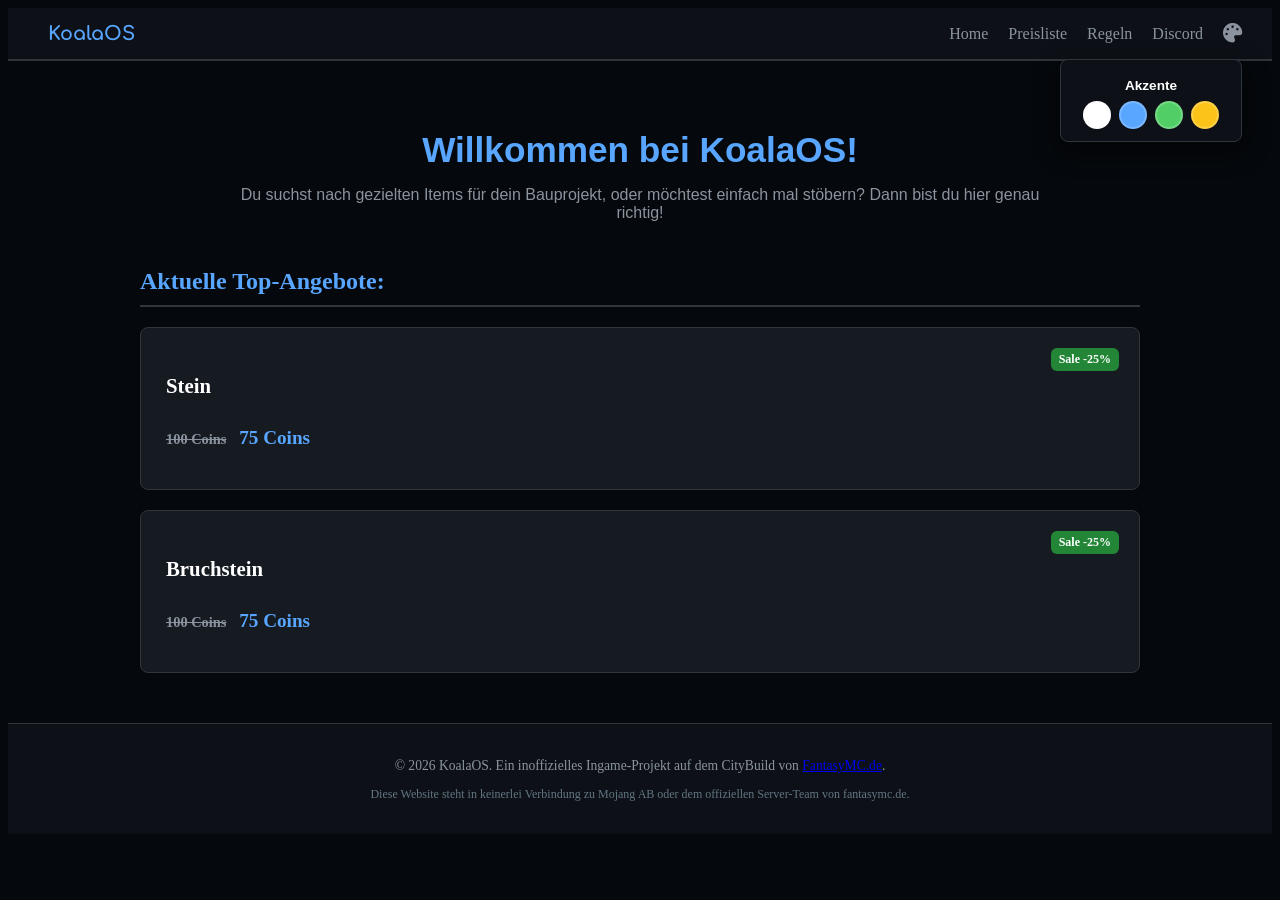
==== index.html @ 56ce98eb "Preisliste" ====
<!DOCTYPE html>
<html lang="en">
<head>
    <meta charset="UTF-8">
    <meta name="viewport" content="width=device-width, initial-scale=1.0">
    <title>KoalaOS</title>

    <link rel="preconnect" href="https://fonts.googleapis.com">
    <link rel="preconnect" href="https://fonts.gstatic.com" crossorigin>
    <link href="https://fonts.googleapis.com/css2?family=Comfortaa:wght@300..700&family=Libre+Baskerville:ital,wght@0,400..700;1,400..700&display=swap" rel="stylesheet">

    <link rel="stylesheet" href="https://cdnjs.cloudflare.com/ajax/libs/font-awesome/6.4.0/css/all.min.css">

    <link rel="stylesheet" href="style.css">

    <header class="actionbar">
        <div class="logo">
            <span class="icon"></span>
            <span class="title">KoalaOS</span>
        </div>

        <nav class="nav-left">
            <a href="index.html">Home</a>
            <a href="pricelist.html">Preisliste</a>
            <a href="rules.html">Regeln</a>
            <a href="https://discord.gg/XpzhPEUMTs" target="_blank" class="discord_btn">Discord</a>

            <div class="theme-picker-container">
                <i class="fas fa-palette" id="themeIcon"></i>
            
                <div id="themeMenu" class="theme-menu">
                    <h4>Akzente</h4>
                    <div class="color-options">
                        <span class="color-btn" style="background-color: #ffffff;" onclick="setTheme('white')" title="Weiß"></span>
                        <span class="color-btn" style="background-color: #58a6ff;" onclick="setTheme('blue')" title="Blau"></span>
                        <span class="color-btn" style="background-color: #51cf66;" onclick="setTheme('green')" title="Grün"></span>
                        <span class="color-btn" style="background-color: #fcc419;" onclick="setTheme('gold')" title="Gold"></span>
                    </div>
                </div>
            </div>
        </nav>
    </header>

    <main class="content-wrapper">
        <section class="hero-section">
            <h1>Willkommen bei KoalaOS!</h1>
            <p>Du suchst nach gezielten Items für dein Bauprojekt, oder möchtest einfach mal stöbern? Dann bist du hier genau richtig!</p>
        </section>

        <section class="offers-section">
            <h2>Aktuelle Top-Angebote:</h2>
            <div class="offers-grid">
                <div class="offer-card">
                    <span class="badge sale">Sale -25%</span>
                    <h3>Stein</h3>
                    <p class="price"><span class="old-price">100 Coins</span> 75 Coins</p>
                </div>

                <div class="offer-card">
                    <span class="badge sale">Sale -25%</span>
                    <h3>Bruchstein</h3>
                    <p class="price"><span class="old-price">100 Coins</span> 75 Coins</p>
                </div>
            </div>
        </section>
    </main>
</head>
<body>

    <script src="script.js"></script>
</body>
<footer class="site-footer">
    <p>&copy; 2026 KoalaOS. Ein inoffizielles Ingame-Projekt auf dem CityBuild von <a href="https://">FantasyMC.de</a>.</p>
    <p class="disclaimer">
        Diese Website steht in keinerlei Verbindung zu Mojang AB oder dem offiziellen Server-Team von fantasymc.de.
    </p>
</footer>
</html>
---- style.css ----
:root {
    --accent-color: #58a6ff;
}

body {
    background-color: #05080c;
}

.actionbar {
    position: sticky;
    top: 0;
    z-index: 1000;
    display: flex;
    justify-content: space-between;
    align-items: center;
    background-color: #0d1117;
    border-bottom: 2px solid #30363d;
    padding: 15px 30px;
    box-shadow: 0 4px 10px rgba (0, 0, 0, 0.5);
}

.actionbar .logo {
    display: flex;
    align-items: center;
    gap: 10px;
    font-size: 1.2rem;
    font-weight: bold;
    color: var(--accent-color);
    font-family: 'Comfortaa', sans-serif;
}

.actionbar .nav-left {
    display: flex;
    align-items: center;
    gap: 20px;
}

.actionbar .nav-left a {
    text-decoration: none;
    color: #8b949e;
    font-weight: 500;
    transition: color 0.2s ease;
}

.actionbar .nav-left a:hover {
    color: var(--accent-color);
}

.theme-picker-container {
    position: relative;
    display: inline-block;
    transition: pointer;
}

#themeIcon {
    font-size: 1.2rem;
    color: #8b949e;
    transition: color 0.2s;
}

#themeIcon:hover {
    color: #ffffff;
}

.theme-menu {
    position: absolute;
    right: 0;
    top: 35px;
    background-color: #0d1117;
    border: 1px solid #30363d;
    border-radius: 8px;
    padding-bottom: 12px;
    box-shadow: 0 8px 24px rgba(0, 0, 0, 0.6);
    width: 180px;
    z-index: 1001;
}

.hidden {
    display: none;
}

.theme-menu h4 {
    font-size: 0.85rem;
    color: #ffffff;
    margin-bottom: 8px;
    text-align: center;
    font-family: sans-serif;
    margin-left: 5px;
    margin-right: 5px;
}

.color-options {
    display: flex;
    justify-content: center;
    gap: 8px;
}

.color-btn {
    width: 24px;
    height: 24px;
    border-radius: 50%;
    cursor: pointer;
    border: 2px solid rgba(255, 255, 255, 0.2);
    transition: transform 0.2s, border-color 0.2s;
}

.site-footer {
    background-color: #0d1117;
    color: #8b949e;
    text-align: center;
    padding: 20px;
    font-size: 0.85rem;
    border-top: 1px solid #30363d;
    margin-top: 50px;
}

.site-footer .disclaimer {
    margin-top: 8px;
    font-size: 0.75rem;
    color: #627681;
}

.table-container {
    width: 100%;
    overflow-x: auto;
    -webkit-overflow-scrolling: touch;
    margin: 20px 0;
    border-radius: 12px;
    box-shadow: 0 4px 10px rgba(0, 0, 0, 0.3);
}

#pricelist {
    width: 100%;
    border-collapse: collapse;
    background-color: #0d1117;
    color: var(--accent-color);
    font-family: "Comfortaa", sans-serif;
    text-align: left;
    white-space: nowrap;
}

#pricelist th {
    position: sticky;
    top: 0;
    background-color: #0d1117;
    color: var(--accent-color);
    padding: 12px 16px;
    font-weight: bold;
    border-bottom: 2px solid #30363d;
    z-index: 10;
}

#pricelist td {
    padding: 12px 16px;
    border-bottom: 1px solid #21262d;
}

#pricelist tbody tr:nth-child(odd) {
    background-color: #1f242c;
}

#pricelist tbody tr:hover {
    background-color: #282e39;
    cursor: pointer;
}

#pricelist tr:first-child th:first-child {
    border-top-left-radius: 12px;
}

#pricelist tr:first-child th:last-child {
    border-top-right-radius: 12px;
}

.right {
    text-align: center;
}

#pricelist th:nth-child(1), #pricelist td:nth-child(1) {
    width: 10%;
}

#pricelist th:nth-child(2), #pricelist td:nth-child(2) {
    width: 80%;
}

#pricelist th:nth-child(3), #pricelist td:nth-child(3) {
    width: 5%;
}

#pricelist th:nth-child(4), #pricelist td:nth-child(4) {
    width: 5%;
}

.search-container {
    margin-bottom: 5px;
}

#searchInput:focus {
    border-color: var(--accent-color);
    box-shadow: 0 0 8px rgba(88, 166, 255, 0.3);
}

#searchInput {
    width: 100%;
    padding: 12px 16px;
    box-sizing: border-box;
    margin-top: 10px;
    background-color: #0d1117;
    border: 2px solid #30363d;
    border-radius: 8px;
    color: #ffffff;
    font-size: 1rem;
    font-family: "comfortaa", sans-serif;
    outline: none;
    transition: border-color 0.2s ease, box-shadow 0.2s ease;
}

.content-wrapper {
    max-width: 1000px;
    margin: 40px auto;
    padding: 0 20px;
}

.hero-section {
    display: inline-block;
    border-radius: 20px;
    margin-left: 80px;
    margin-right: 80px;
    text-align: center;
    margin-bottom: 10px;
    font-family: 'Lucida Sans', 'Lucida Sans Regular', 'Lucida Grande', 'Lucida Sans Unicode', Geneva, Verdana, sans-serif;
}

.hero-section h1 {
    font-size: 2.2rem;
    color: var(--accent-color);
    margin-bottom: 5px;
}

.hero-section p {
    color: #8b949e;
    font-size: 1rem;
}

.offers-section h2 {
    color: var(--accent-color);
    font-size: 1.5rem;
    margin-bottom: 20px;
    border-bottom: 2px solid #30363d;
    padding-bottom: 10px;
}

.offers-grid {
    display: grid;
    gap: 20px;
    margin-bottom: 50px;
}

.offer-card {
    background-color: #161b22;
    border: 1px solid #30363d;
    border-radius: 8px;
    padding: 25px;
    position: relative;
    display: flex;
    flex-direction: column;
    justify-content: space-between;
    transition: transition 0.2s, border-color 0.2s;
}

.offer-card:hover {
    transform: translateY(-4px);
    border-color: var(--accent-color);
}

.badge {
    position: absolute;
    top: 20px;
    right: 20px;
    background-color: var(--accent-color);
    color: #0d1117;
    font-size: 0.75rem;
    font-weight: bold;
    padding: 4px 8px;
    border-radius: 6px;
}

.badge.sale {
    background-color: #238636;
    color: #ffffff;
}

.offer-card h3 {
    color: #ffffff;
    font-size: 1.3rem;
    margin-bottom: 10px;
}

.price {
    font-size: 1.2rem;
    font-weight: bold;
    color: var(--accent-color);
    margin-bottom: 15px;
}

.old-price {
    text-decoration: line-through;
    color: #8b949e;
    font-size: 0.9rem;
    margin-right: 8px;
}
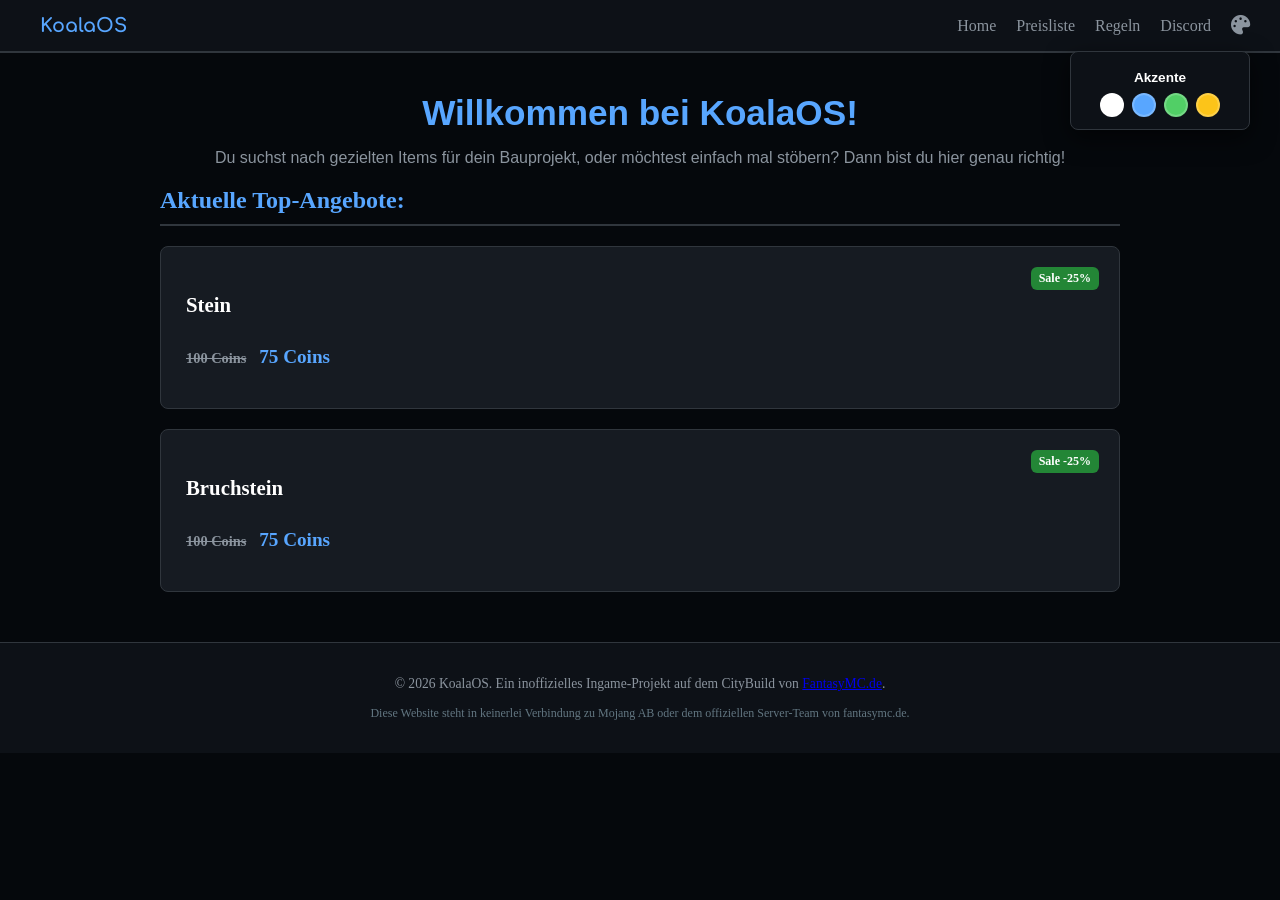
==== commit 064b5bfe: "mobile support update" ====
--- a/index.html
+++ b/index.html
@@ -19,7 +19,11 @@
             <span class="title">KoalaOS</span>
         </div>
 
-        <nav class="nav-left">
+        <div class="menu-toggle" onclick="toggleMenu()">
+            ☰
+        </div>
+
+        <nav class="nav-left" id="navMenu">
             <a href="index.html">Home</a>
             <a href="pricelist.html">Preisliste</a>
             <a href="rules.html">Regeln</a>
--- a/style.css
+++ b/style.css
@@ -2,8 +2,16 @@
     --accent-color: #58a6ff;
 }
 
+* {
+    box-sizing: border-box;
+}
+
 body {
     background-color: #05080c;
+    color: #c9d1d9;
+    margin: 0;
+    padding: 0;
+    overflow-x: hidden;
 }
 
 .actionbar {
@@ -17,6 +25,7 @@
     border-bottom: 2px solid #30363d;
     padding: 15px 30px;
     box-shadow: 0 4px 10px rgba (0, 0, 0, 0.5);
+    flex-wrap: wrap;
 }
 
 .actionbar .logo {
@@ -44,6 +53,13 @@
 
 .actionbar .nav-left a:hover {
     color: var(--accent-color);
+}
+
+.menu-toggle {
+    display: none;
+    font-size: 1.5rem;
+    color: #ffffff;
+    cursor: pointer;
 }
 
 .theme-picker-container {
@@ -223,12 +239,11 @@
 }
 
 .hero-section {
-    display: inline-block;
+    display: block;
     border-radius: 20px;
-    margin-left: 80px;
-    margin-right: 80px;
+    margin-left: 0 auto, 20px auto;
+    padding: 0 20px;
     text-align: center;
-    margin-bottom: 10px;
     font-family: 'Lucida Sans', 'Lucida Sans Regular', 'Lucida Grande', 'Lucida Sans Unicode', Geneva, Verdana, sans-serif;
 }
 
@@ -309,4 +324,42 @@
     color: #8b949e;
     font-size: 0.9rem;
     margin-right: 8px;
+}
+
+@media (max-width: 768px) {
+    .menu-toggle {
+        display: block;
+    }
+
+    .actionbar {
+        padding: 10px 15px;
+    }
+
+    .actionbar .nav-left {
+        display: none;
+        width: 100%;
+        flex-direction: column;
+        align-items: flex-start;
+        gap: 15px;
+        padding-top: 15px;
+        margin-top: 15px;
+        border-top: 1px solid #30363d;
+    }
+
+    .actionbar .nav-left.active {
+        display: flex;
+    }
+
+    .content-wrapper {
+        padding: 0 10px;
+        margin: 20px auto;
+    }
+
+    .theme-menu {
+        display: none !important;
+    }
+
+    .theme-picker-container {
+        display: none;
+    }
 }
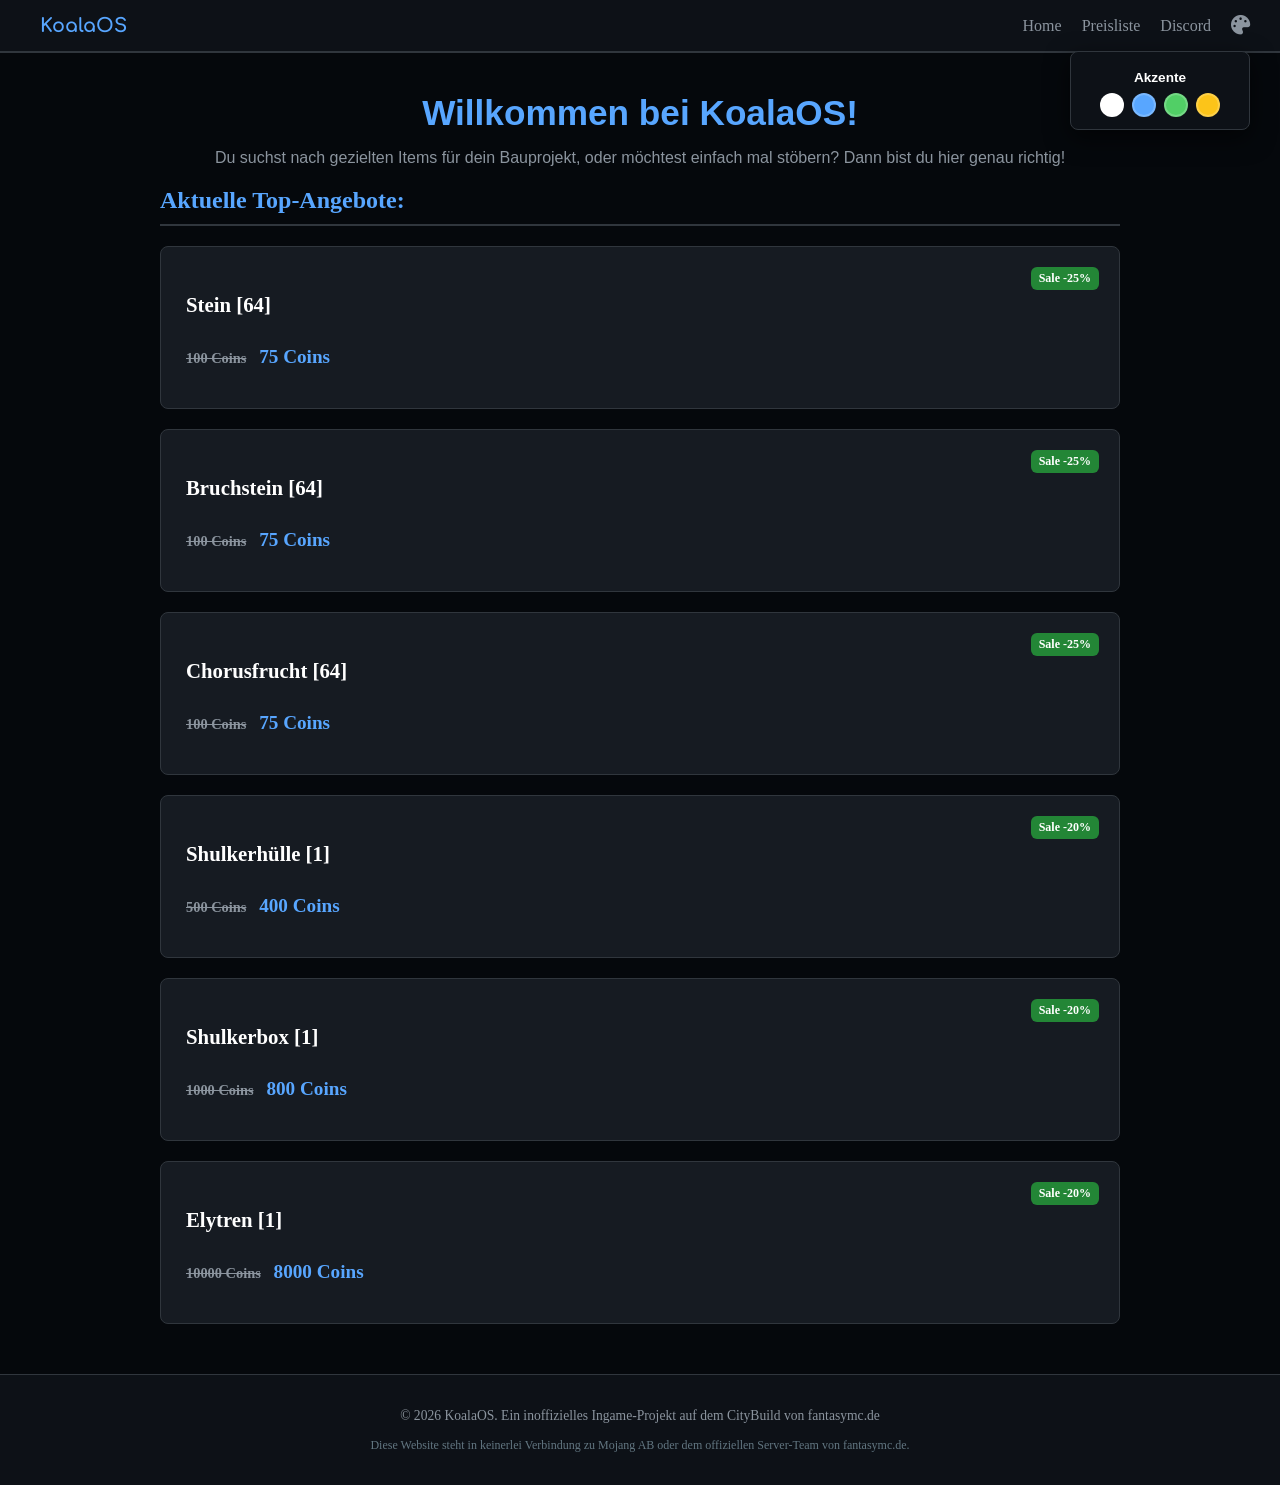
==== commit 1549be59: "Neue Preisliste" ====
--- a/index.html
+++ b/index.html
@@ -26,7 +26,6 @@
         <nav class="nav-left" id="navMenu">
             <a href="index.html">Home</a>
             <a href="pricelist.html">Preisliste</a>
-            <a href="rules.html">Regeln</a>
             <a href="https://discord.gg/XpzhPEUMTs" target="_blank" class="discord_btn">Discord</a>
 
             <div class="theme-picker-container">
@@ -56,14 +55,38 @@
             <div class="offers-grid">
                 <div class="offer-card">
                     <span class="badge sale">Sale -25%</span>
-                    <h3>Stein</h3>
+                    <h3>Stein [64]</h3>
                     <p class="price"><span class="old-price">100 Coins</span> 75 Coins</p>
                 </div>
 
                 <div class="offer-card">
                     <span class="badge sale">Sale -25%</span>
-                    <h3>Bruchstein</h3>
+                    <h3>Bruchstein [64]</h3>
                     <p class="price"><span class="old-price">100 Coins</span> 75 Coins</p>
+                </div>
+
+                <div class="offer-card">
+                    <span class="badge sale">Sale -25%</span>
+                    <h3>Chorusfrucht [64]</h3>
+                    <p class="price"><span class="old-price">100 Coins</span> 75 Coins</p>
+                </div>
+
+                <div class="offer-card">
+                    <span class="badge sale">Sale -20%</span>
+                    <h3>Shulkerhülle [1]</h3>
+                    <p class="price"><span class="old-price">500 Coins</span> 400 Coins</p>
+                </div>
+
+                <div class="offer-card">
+                    <span class="badge sale">Sale -20%</span>
+                    <h3>Shulkerbox [1]</h3>
+                    <p class="price"><span class="old-price">1000 Coins</span> 800 Coins</p>
+                </div>
+
+                <div class="offer-card">
+                    <span class="badge sale">Sale -20%</span>
+                    <h3>Elytren [1]</h3>
+                    <p class="price"><span class="old-price">10000 Coins</span> 8000 Coins</p>
                 </div>
             </div>
         </section>
@@ -74,7 +97,7 @@
     <script src="script.js"></script>
 </body>
 <footer class="site-footer">
-    <p>&copy; 2026 KoalaOS. Ein inoffizielles Ingame-Projekt auf dem CityBuild von <a href="https://">FantasyMC.de</a>.</p>
+    <p>&copy; 2026 KoalaOS. Ein inoffizielles Ingame-Projekt auf dem CityBuild von fantasymc.de</p>
     <p class="disclaimer">
         Diese Website steht in keinerlei Verbindung zu Mojang AB oder dem offiziellen Server-Team von fantasymc.de.
     </p>
